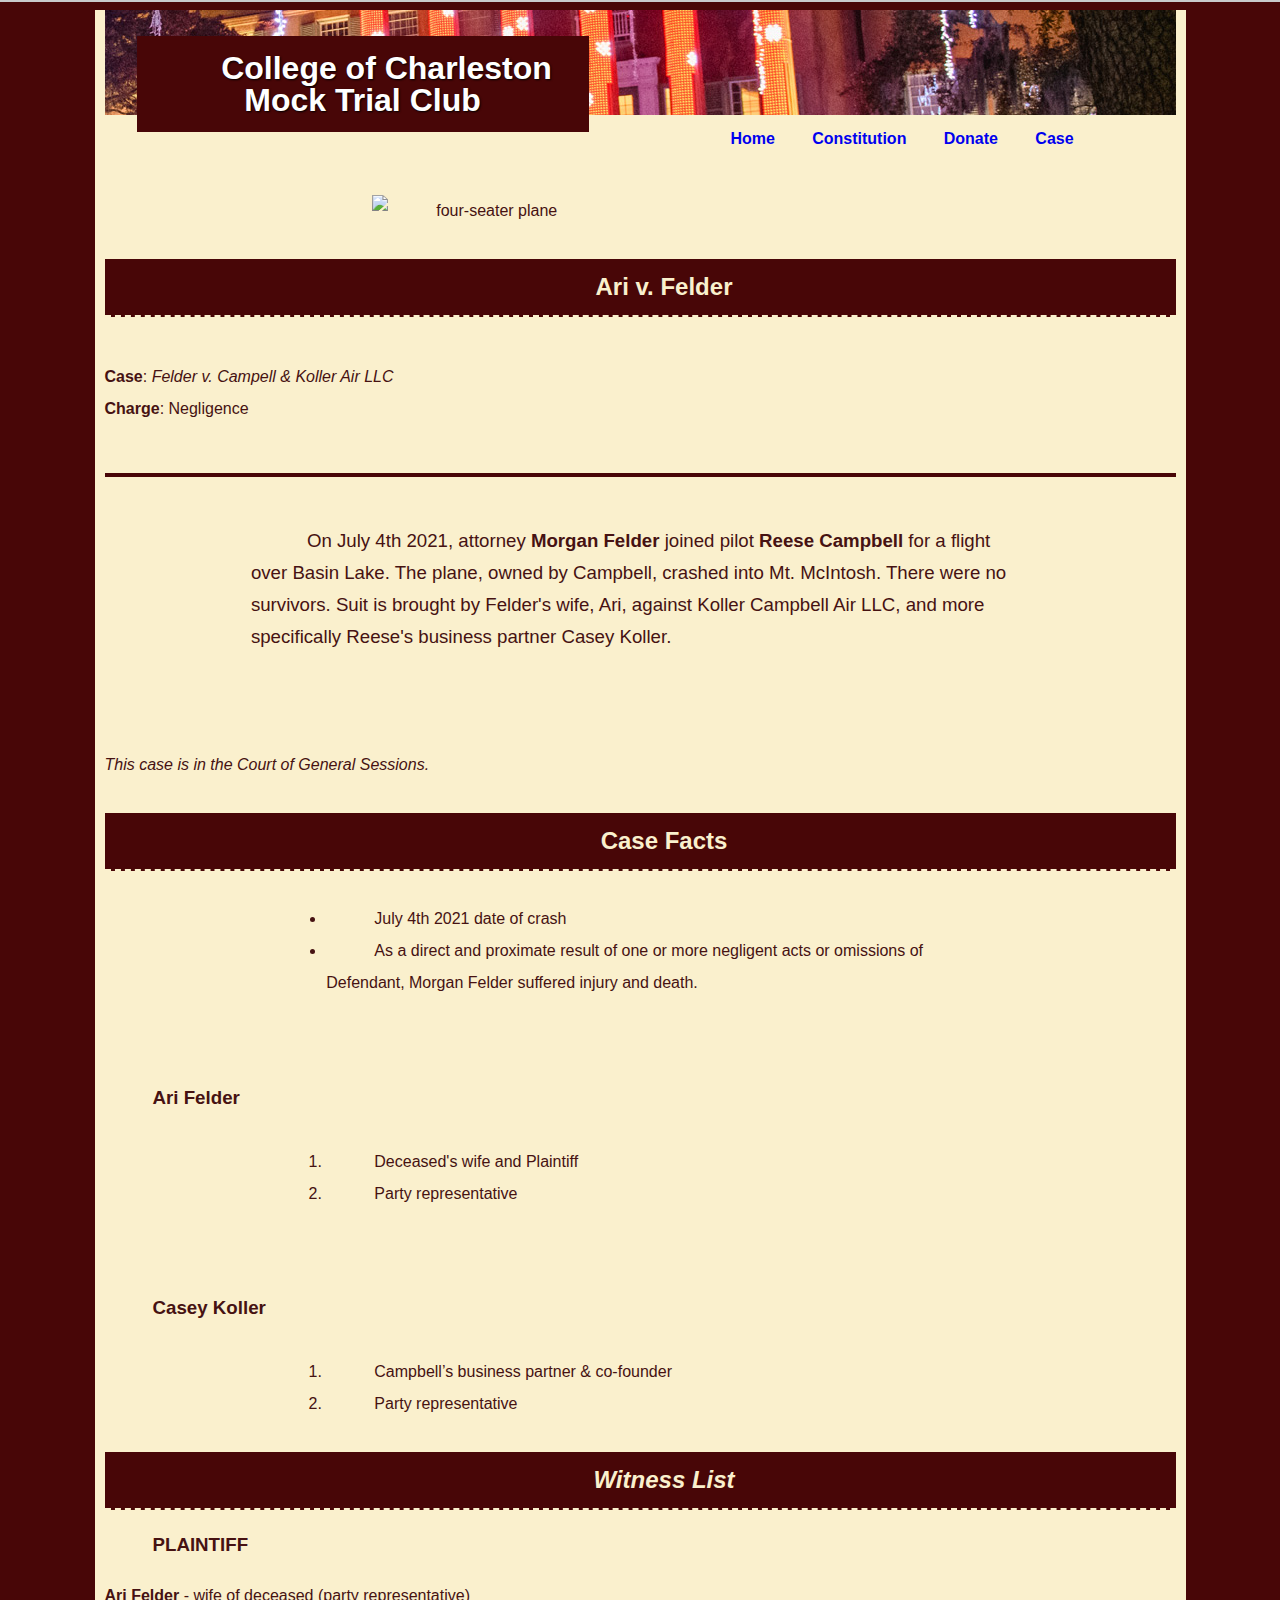
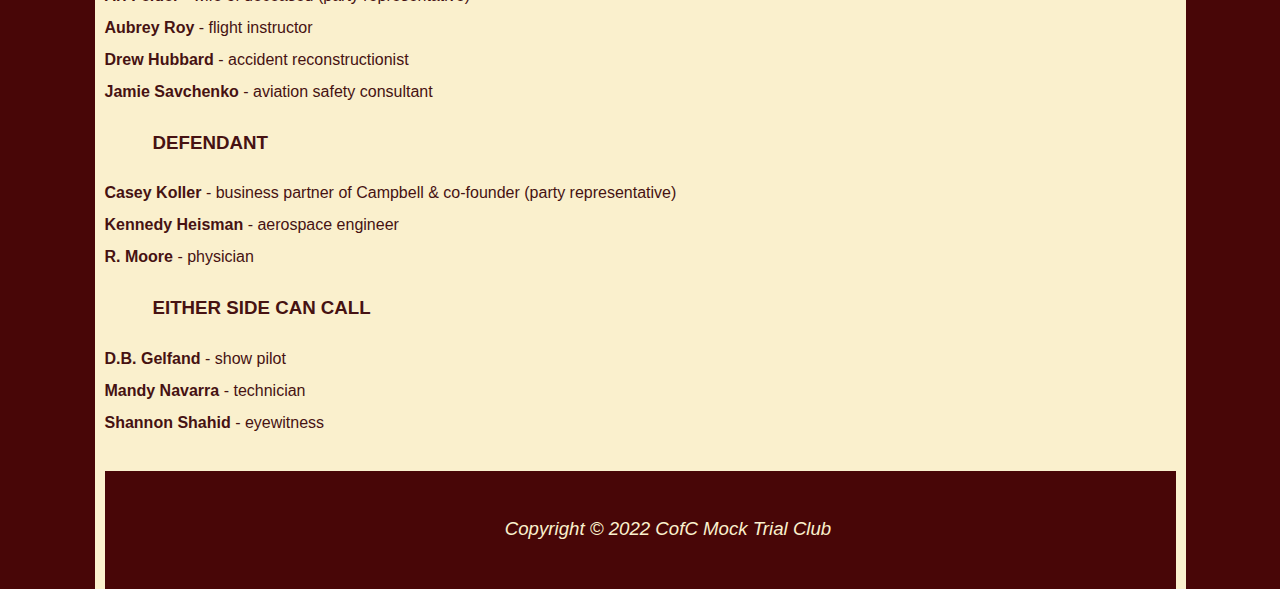
==== case.html @ a471d929 "Add files via upload" ====
<!DOCTYPE html>
<html lang="en">
<head>
<title>CofC Mock Trial Club</title>
<meta charset="utf-8">
<link href="mocktrial.css" rel="stylesheet">
</head>
<div id="wrapper">
<body>
    <header>
    <h1>College of Charleston Mock Trial Club</h1>
    </header>
    <nav>
        <a href="index.html">Home</a>   &nbsp;
        <a href="constitution.html">Constitution</a>    &nbsp;
        <a href="donations.html">Donate</a> &nbsp;
        <a href="case.html">Case</a>
    </nav>
    <br>
    <img src="https://wildnordics.com/wp-content/uploads/2020/06/DiamondAir-DA40NG-69-1024x683-1.jpg" alt="four-seater plane" class="center" width="500">
<p>
    <h2>Ari v. Felder</h2>
    <br>
    <b>Case</b>: <em>Felder v. Campell & Koller Air LLC</em>
    <br>
<b>Charge</b>: Negligence
<br>
<hr>
<p>
    On July 4th 2021, attorney <b>Morgan Felder</b> joined pilot <b>Reese Campbell</b> for a flight over Basin Lake. The plane, owned by Campbell, crashed into Mt. McIntosh. There were no survivors. 
    Suit is brought by Felder's wife, Ari, against Koller Campbell Air LLC, and more specifically Reese's business partner Casey Koller.
    <br>
</p>
    <br>
    <br>
    <em>This case is in the Court of General Sessions.</em>
<p>
<h2>Case Facts</h2>
<ul>
<li>July 4th 2021 date of crash</li>
<li>As a direct and proximate result of one or more negligent acts or omissions of Defendant, Morgan Felder suffered injury and death.</li>
</ul>
<br>
<h3>Ari Felder </h3>
<ol>
<li>Deceased's wife and Plaintiff</li>
<li>Party representative</li>
</ol>
<br>
<h3>Casey Koller</h3>
<ol>
<li>Campbell’s business partner & co-founder</li>
<li>Party representative</li>
</ol>

<h2><em>Witness List</em></h2>

<h3>PLAINTIFF</h3>

<b>Ari Felder</b> -  wife of deceased (party representative)<br>
<b>Aubrey Roy</b> - flight instructor<br>
<b>Drew Hubbard</b> - accident reconstructionist<br>
<b>Jamie Savchenko</b> - aviation safety consultant<br>


<h3>DEFENDANT</h3>

<b>Casey Koller</b> - business partner of Campbell & co-founder (party representative)<br>
<b>Kennedy Heisman</b> - aerospace engineer<br>
<b>R. Moore</b> - physician<br>


<h3>EITHER SIDE CAN CALL</h3>

<b>D.B. Gelfand</b> - show pilot<br>
<b>Mandy Navarra</b> - technician<br>
<b>Shannon Shahid</b> - eyewitness<br>

    </p>
        <footer>
            <p>Copyright &copy; 2022 CofC Mock Trial Club</p>
            </footer>
    </body>
    </div>
    </html>
---- mocktrial.css ----
body { 
    background-color: #480607;
    color: #461212;
    font-family: 'Zen Kaku Gothic Antique', sans-serif;
    line-height: 200%;
    margin-right: auto;
    margin-left:  auto;
    max-width: 1200px;
    padding-right: 5px;
    padding-left:  5px;
    box-sizing: border-box;
}

h1 {
    background-color: #480607;
    padding: .5em;
    font-family: 'Zen Kaku Gothic Antique', sans-serif;
    color: #FFFFFF;
    text-align: center; 
    width: 420px;
    float: left;
    text-shadow: 1px 1px 2px #000000; 
}

h2 { 
    background-color: #480607;
    color: #FAF0CD;
    font-family: 'Zen Kaku Gothic Antique', sans-serif;
    text-align: center;
    margin: 1em 0 0.5em;
    border-bottom: 2px dashed #FAF0CD;
    padding: .5em;
}
header {
    background-color: #000033; color:#FF9;
    background-image: url(Cougar-Lights-8_RSmith.jpg);
    background-position: right;
    background-repeat: no-repeat;
    height: 100px;
    padding-top: 5px;
    padding-left: 2em;
    text-shadow: 1px 1px 1px #FFF;
    text-align: center;
    display: block;
}
nav {
    font-weight: bold;
    word-spacing: .5em;
    padding-top: .5em;
    padding-right: .5em;
    padding-bottom: .5em;
    color: #480607;
    font-size: 1em;
    text-align: center;
    font-family: 'Zen Kaku Gothic Antique', sans-serif;
}
nav a { 
    text-decoration: none; 
}
p { 
    text-indent: 3em; 
    width: 90%;
    max-width: 75ch;
    margin: 2rem auto;
    font-size: 14pt;
    font-family: 'Zen Kaku Gothic Antique', sans-serif;
}
  html {
    margin: 0;
    padding: 0;
    height: 100%;
    border-top: 2px solid #c9cacc;
    -webkit-text-size-adjust: 100%;
    -ms-text-size-adjust: 100%;
}
  .feature { 
    color: #C70000; 
}
  footer { 
    background-color: #480607; 
    color: #FAF0CD;
    font-size: .75em;
    font-style: italic;
    text-align: center;
    padding: 1em;
    padding-top: 10px;
    font-family: 'Zen Kaku Gothic Antique', sans-serif;
}
  .company {
    font-weight: bold;
    font-family: 'Segoe UI', Tahoma, Geneva, Verdana, sans-serif;
}

  #wrapper {
    background-color: #FAF0CD;
    width: 90%;
    margin-left: auto;
    margin-right: auto;
    text-indent: 3em;
    max-width: 1280px;
    padding-right: 10px;
    padding-left: 10px;
}

  .center {
    display: block;
    margin-left: auto;
    margin-right: auto;
    width: 50%;
}
  ul {
    font-size: 12pt;
    text-indent: 3em; 
    width: 90%;
    max-width: 75ch;
    margin: 2rem auto;
    font-family: 'Zen Kaku Gothic Antique', sans-serif;
}
  blockquote {
    padding: 2rem;
    background-color: #480607;
    color: hsl(24, 100%, 85%);
    width: 94%;
    margin: 0 1rem 1rem 0;
  }
  blockquote p {
    font-size: 1.25rem;
    margin: 0;
    text-align: center;
  }
  hr {	
    border: 0.125rem solid #480607;
    margin: 3rem 0;
  }
  ol {
    font-size: 12pt;
    text-indent: 3em; 
    width: 90%;
    max-width: 75ch;
    margin: 2rem auto;
    font-family: 'Zen Kaku Gothic Antique', sans-serif;
}
img {
    display: block;
    margin: auto;
}
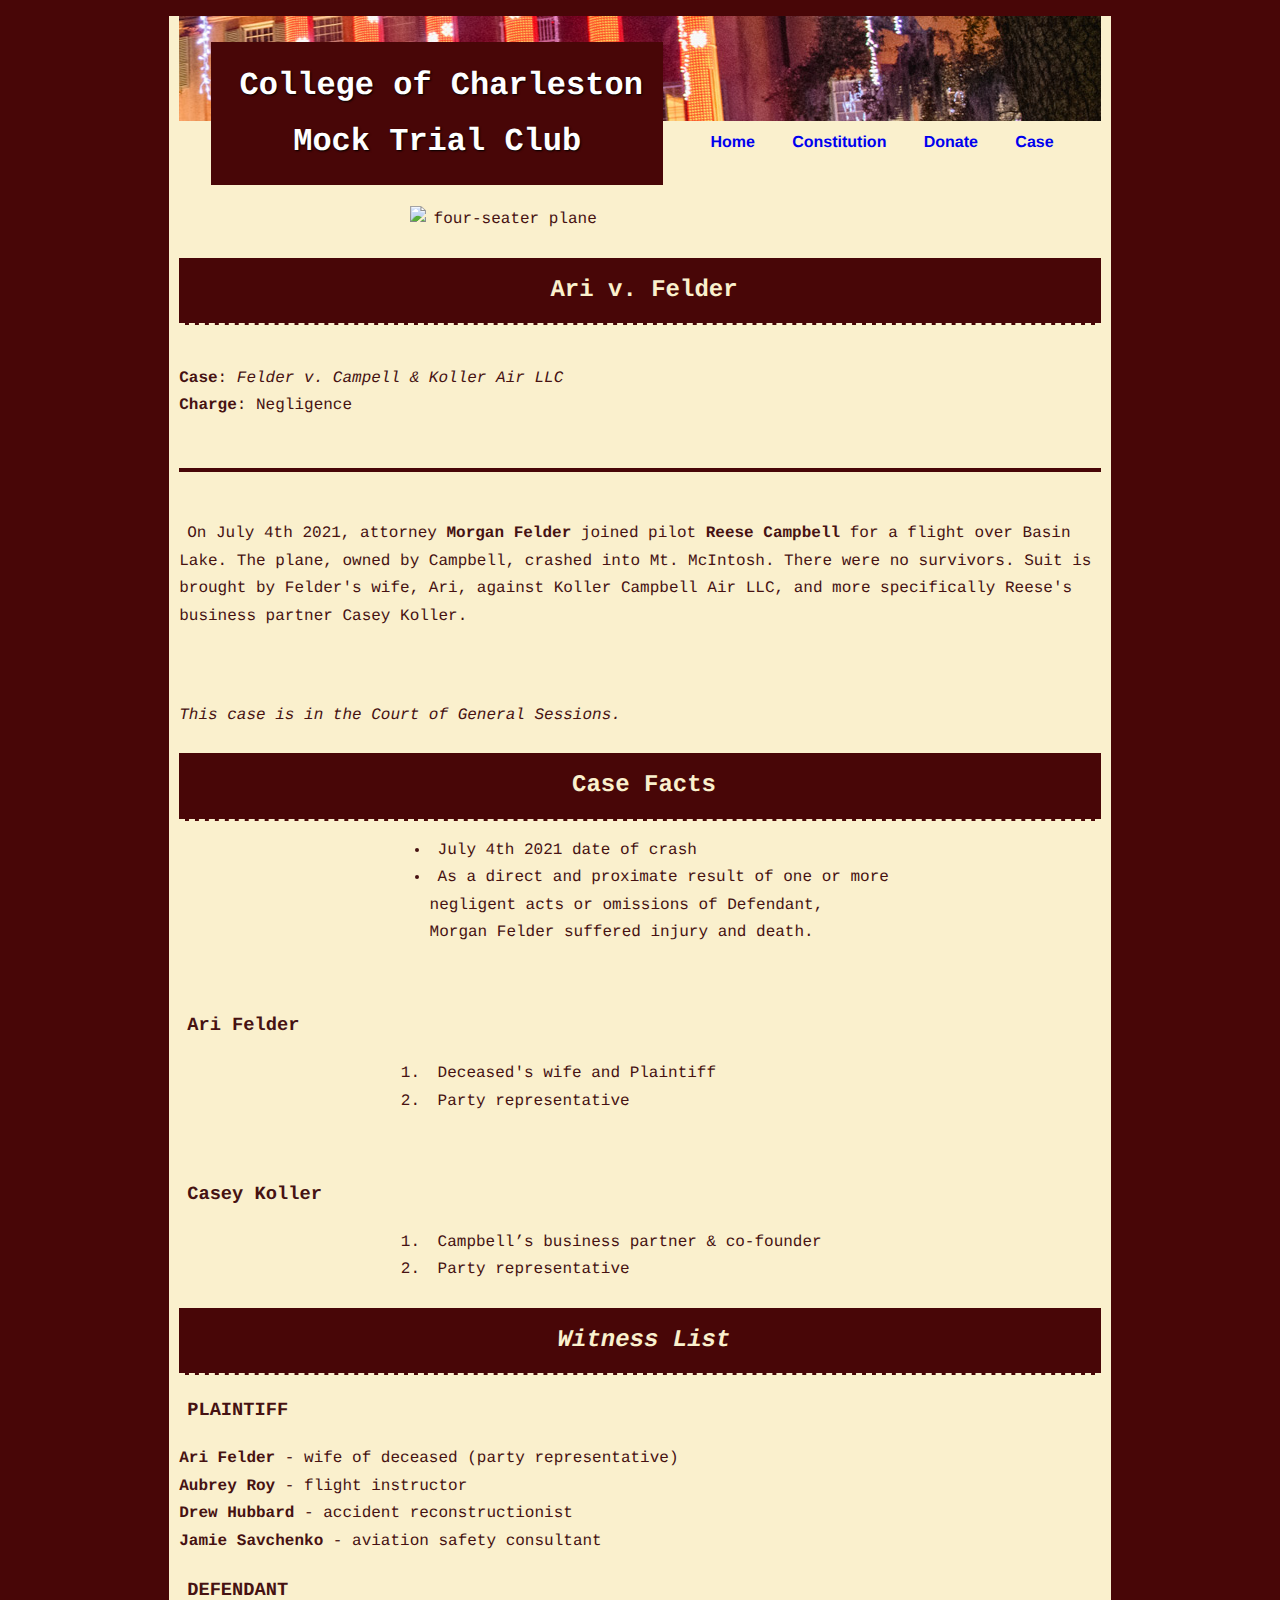
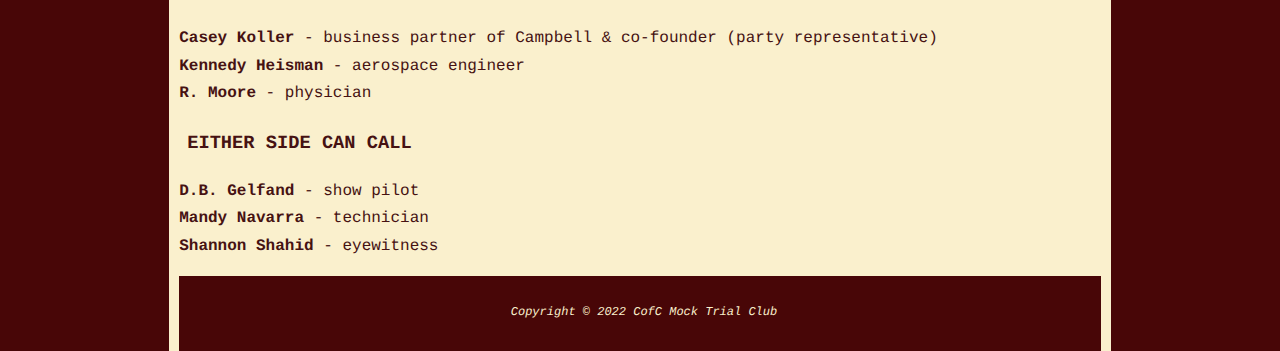
==== commit d9b3648c: "Merge branch 'main' of https://github.com/tanghereen/cofcmocktrial.github.io" ====
--- a/case.html
+++ b/case.html
@@ -1,12 +1,17 @@
 <!DOCTYPE html>
 <html lang="en">
 <head>
-<title>CofC Mock Trial Club</title>
+<title>Fall 2022 Case File</title>
 <meta charset="utf-8">
 <link href="mocktrial.css" rel="stylesheet">
+<link rel="shortcut icon" href="https://cofc.edu/favicon.ico">
+<link rel="stylesheet" href="/lib/justified-gallery/css/justifiedGallery.min.css">
 </head>
 <div id="wrapper">
 <body>
+      <script src="/js/mock.js"></script>
+      <script src="/lib/cofcmocktrial/jquery.min.js"></script>
+    <script src="/lib/cofcmocktrial/jquery.justifiedGallery.min.js"></script>
     <header>
     <h1>College of Charleston Mock Trial Club</h1>
     </header>
--- a/mocktrial.css
+++ b/mocktrial.css
@@ -1,20 +1,21 @@
 body { 
     background-color: #480607;
     color: #461212;
-    font-family: 'Zen Kaku Gothic Antique', sans-serif;
-    line-height: 200%;
-    margin-right: auto;
-    margin-left:  auto;
-    max-width: 1200px;
-    padding-right: 5px;
-    padding-left:  5px;
-    box-sizing: border-box;
+    font-family: "Menlo", "Meslo LG", monospace;
+    height: 100%;
+   line-height: 1.725;
+    margin: 1rem auto;
+    width: 100%;
+   text-rendering: geometricPrecision;
+   box-sizing: border-box;
+  -webkit-font-smoothing: antialiased;
+    font-weight: 400;
 }
 
 h1 {
     background-color: #480607;
     padding: .5em;
-    font-family: 'Zen Kaku Gothic Antique', sans-serif;
+   font-family: "Menlo", "Meslo LG", monospace;
     color: #FFFFFF;
     text-align: center; 
     width: 420px;
@@ -25,7 +26,7 @@
 h2 { 
     background-color: #480607;
     color: #FAF0CD;
-    font-family: 'Zen Kaku Gothic Antique', sans-serif;
+    font-family: "Menlo", "Meslo LG", monospace;
     text-align: center;
     margin: 1em 0 0.5em;
     border-bottom: 2px dashed #FAF0CD;
@@ -52,26 +53,29 @@
     color: #480607;
     font-size: 1em;
     text-align: center;
-    font-family: 'Zen Kaku Gothic Antique', sans-serif;
+   font-family: 'Segoe UI', Tahoma, Geneva, Verdana, sans-serif;
 }
 nav a { 
     text-decoration: none; 
+
 }
 p { 
-    text-indent: 3em; 
-    width: 90%;
-    max-width: 75ch;
-    margin: 2rem auto;
-    font-size: 14pt;
-    font-family: 'Zen Kaku Gothic Antique', sans-serif;
+    font-family: "Menlo", "Meslo LG", monospace;
+    height: 100%;
+   line-height: 1.725;
+    max-width: 1200px;
+   text-rendering: geometricPrecision;
+    box-sizing: border-box;
+    -webkit-font-smoothing: antialiased;
+    font-weight: 400;
+    margin: 1rem auto;
 }
   html {
-    margin: 0;
-    padding: 0;
+    margin: auto;
+    padding: auto;
     height: 100%;
-    border-top: 2px solid #c9cacc;
+    width: 80%;
     -webkit-text-size-adjust: 100%;
-    -ms-text-size-adjust: 100%;
 }
   .feature { 
     color: #C70000; 
@@ -84,20 +88,20 @@
     text-align: center;
     padding: 1em;
     padding-top: 10px;
-    font-family: 'Zen Kaku Gothic Antique', sans-serif;
+    font-family: "Menlo", "Meslo LG", monospace;
+    margin: 1rem auto;
 }
   .company {
     font-weight: bold;
     font-family: 'Segoe UI', Tahoma, Geneva, Verdana, sans-serif;
 }
 
-  #wrapper {
+#wrapper {
     background-color: #FAF0CD;
     width: 90%;
     margin-left: auto;
     margin-right: auto;
-    text-indent: 3em;
-    max-width: 1280px;
+    text-indent: .5em;
     padding-right: 10px;
     padding-left: 10px;
 }
@@ -110,11 +114,10 @@
 }
   ul {
     font-size: 12pt;
-    text-indent: 3em; 
-    width: 90%;
+    width: 50%;
     max-width: 75ch;
-    margin: 2rem auto;
-    font-family: 'Zen Kaku Gothic Antique', sans-serif;
+    margin: 1rem auto;
+   font-family: "Menlo", "Meslo LG", monospace;
 }
   blockquote {
     padding: 2rem;
@@ -125,7 +128,7 @@
   }
   blockquote p {
     font-size: 1.25rem;
-    margin: 0;
+    margin: 1rem auto;
     text-align: center;
   }
   hr {	
@@ -134,12 +137,12 @@
   }
   ol {
     font-size: 12pt;
-    text-indent: 3em; 
-    width: 90%;
+    text-indent: .5em; 
+    width: 50%;
     max-width: 75ch;
-    margin: 2rem auto;
-    font-family: 'Zen Kaku Gothic Antique', sans-serif;
-}
+    margin: 1rem auto;
+   font-family: "Menlo", "Meslo LG", monospace;
+  }
 img {
     display: block;
     margin: auto;
